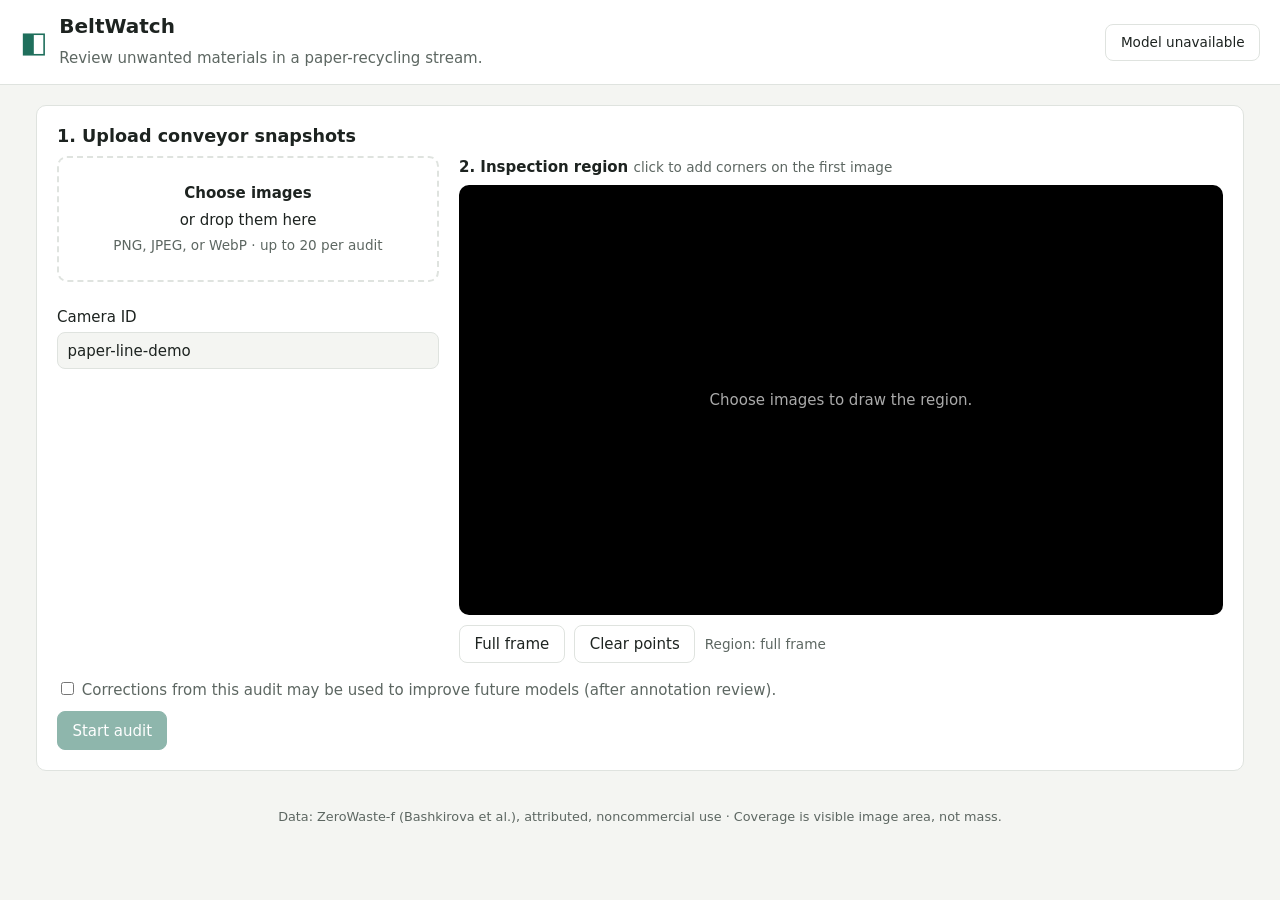
==== frontend/index.html @ 9caa9eb4 "Add the review web UI - self-contained HTML/CSS/JS served by FastAPI at / (no external   scripts or " ====
<!doctype html>
<html lang="en">
<head>
  <meta charset="utf-8">
  <meta name="viewport" content="width=device-width, initial-scale=1">
  <title>BeltWatch</title>
  <meta name="description" content="Review unwanted materials in a paper-recycling stream.">
  <link rel="stylesheet" href="styles.css">
</head>
<body>
  <header class="topbar">
    <div class="brand">
      <span class="logo" aria-hidden="true">◧</span>
      <div>
        <h1>BeltWatch</h1>
        <p class="tagline">Review unwanted materials in a paper-recycling stream.</p>
      </div>
    </div>
    <button id="model-button" class="model-badge" type="button" aria-haspopup="dialog">Model: loading…</button>
  </header>

  <main>
    <section id="upload-view" class="card" aria-labelledby="upload-title">
      <h2 id="upload-title">1. Upload conveyor snapshots</h2>
      <div class="upload-grid">
        <div>
          <label class="dropzone" id="dropzone">
            <input id="files" type="file" accept="image/png,image/jpeg,image/webp" multiple>
            <strong>Choose images</strong> or drop them here
            <span class="hint">PNG, JPEG, or WebP · up to 20 per audit</span>
          </label>
          <ul id="file-list" class="file-list"></ul>
          <label class="field">Camera ID
            <input id="camera-id" type="text" value="paper-line-demo" maxlength="64" pattern="[\w.\-]+">
          </label>
        </div>
        <div>
          <p class="field-label">2. Inspection region <span class="hint">click to add corners on the first image</span></p>
          <div class="region-editor">
            <canvas id="region-canvas" width="640" height="360" aria-label="Inspection region editor"></canvas>
            <p id="region-empty" class="placeholder">Choose images to draw the region.</p>
          </div>
          <div class="row">
            <button id="region-full" type="button" class="secondary">Full frame</button>
            <button id="region-clear" type="button" class="secondary">Clear points</button>
            <span id="region-status" class="hint">Region: full frame</span>
          </div>
        </div>
      </div>
      <label class="consent"><input id="consent" type="checkbox"> Corrections from this audit may be used to improve future models (after annotation review).</label>
      <div class="row">
        <button id="submit" type="button" class="primary" disabled>Start audit</button>
        <span id="upload-error" class="error" role="alert"></span>
      </div>
    </section>

    <section id="audit-view" class="card hidden" aria-labelledby="audit-title">
      <div class="row spread">
        <h2 id="audit-title">Audit</h2>
        <div class="row">
          <a id="report-json" class="button secondary" target="_blank" rel="noopener">Report (JSON)</a>
          <a id="report-csv" class="button secondary">Report (CSV)</a>
          <button id="delete-audit" type="button" class="danger">Delete audit</button>
          <button id="new-audit" type="button" class="secondary">New audit</button>
        </div>
      </div>
      <p id="audit-meta" class="meta"></p>
      <div class="progress" role="progressbar" aria-valuemin="0" aria-valuemax="100"><div id="progress-bar"></div></div>
      <p id="audit-status" class="meta"></p>
      <div class="audit-grid">
        <div>
          <h3>Review queue <span class="hint">highest priority first</span></h3>
          <ol id="queue" class="image-list"></ol>
          <h3>Other images</h3>
          <ul id="others" class="image-list"></ul>
        </div>
        <div id="detail" class="detail hidden">
          <div class="row spread">
            <h3 id="detail-title">Image</h3>
            <div class="toggle" role="tablist" aria-label="View">
              <button type="button" data-view="overlay" class="active" role="tab">Overlay</button>
              <button type="button" data-view="original" role="tab">Original</button>
              <button type="button" data-view="uncertainty" role="tab">Uncertainty</button>
            </div>
          </div>
          <div class="viewer"><img id="detail-image" alt="Selected image with segmentation overlay"></div>
          <div class="legend">
            <span><i class="sw cardboard"></i>Cardboard</span><span><i class="sw soft_plastic"></i>Soft plastic</span>
            <span><i class="sw rigid_plastic"></i>Rigid plastic</span><span><i class="sw metal"></i>Metal</span>
            <span><i class="sw uncertain"></i>Uncertain</span><span><i class="sw outside"></i>Outside region</span>
          </div>
          <div id="detail-route" class="route"></div>
          <table class="coverage">
            <caption>Estimated visible coverage of the inspection region <span class="hint">(not contamination by weight)</span></caption>
            <tbody id="coverage-rows"></tbody>
          </table>
          <p id="detail-notes" class="meta"></p>

          <form id="feedback-form" class="feedback">
            <fieldset>
              <legend>Your decision</legend>
              <label><input type="radio" name="decision" value="confirmed" required> Confirm</label>
              <label><input type="radio" name="decision" value="corrected"> Correct</label>
              <label><input type="radio" name="decision" value="rejected"> Reject (no target material)</label>
              <label><input type="radio" name="decision" value="needs_retake"> Needs retake</label>
            </fieldset>
            <fieldset>
              <legend>Materials actually present</legend>
              <label><input type="checkbox" name="materials" value="cardboard"> Cardboard</label>
              <label><input type="checkbox" name="materials" value="soft_plastic"> Soft plastic</label>
              <label><input type="checkbox" name="materials" value="rigid_plastic"> Rigid plastic</label>
              <label><input type="checkbox" name="materials" value="metal"> Metal</label>
            </fieldset>
            <div class="row">
              <input id="reviewer" type="text" placeholder="Reviewer (optional)" maxlength="64">
              <input id="note" type="text" placeholder="Note (optional)" maxlength="1000" class="grow">
              <button type="submit" class="primary">Save decision</button>
            </div>
            <span id="feedback-status" class="meta" role="status"></span>
          </form>
          <h4>Decision history <span class="hint">append-only; the original prediction is kept</span></h4>
          <ul id="history" class="history"></ul>
        </div>
      </div>
    </section>
  </main>

  <dialog id="model-dialog" aria-labelledby="model-title">
    <h2 id="model-title">Active model</h2>
    <dl id="model-details" class="model-details"></dl>
    <h3>Limitations</h3>
    <ul id="model-limitations"></ul>
    <form method="dialog"><button class="secondary">Close</button></form>
  </dialog>

  <footer class="footer">
    Data: ZeroWaste-f (Bashkirova et al.), attributed, noncommercial use · Coverage is visible image area, not mass.
  </footer>
  <script type="module" src="app.js"></script>
</body>
</html>
---- frontend/styles.css ----
:root {
  --bg: #f4f5f2; --card: #ffffff; --ink: #1d2320; --muted: #5d6762; --line: #dfe3df;
  --accent: #1f6f5c; --accent-ink: #ffffff; --danger: #b3261e; --warn: #9a6200;
  --cardboard: #ff9f1c; --soft_plastic: #2ec4b6; --rigid_plastic: #e71d78; --metal: #ffe600;
  --uncertain: #5a78ff; --radius: 10px;
}
@media (prefers-color-scheme: dark) {
  :root { --bg: #121614; --card: #1b201e; --ink: #e8ece9; --muted: #9aa49f; --line: #2e3532; --accent: #43b597; }
}
* { box-sizing: border-box; }
body { margin: 0; background: var(--bg); color: var(--ink); font: 15px/1.5 system-ui, -apple-system, "Segoe UI", sans-serif; }
h1, h2, h3, h4 { margin: 0 0 .5rem; line-height: 1.25; }
h1 { font-size: 1.25rem; } h2 { font-size: 1.1rem; } h3 { font-size: 1rem; margin-top: 1rem; } h4 { font-size: .95rem; margin-top: 1rem; }
.topbar { display: flex; justify-content: space-between; align-items: center; gap: 1rem; padding: .9rem 1.25rem; background: var(--card); border-bottom: 1px solid var(--line); }
.brand { display: flex; gap: .75rem; align-items: center; }
.logo { font-size: 1.8rem; color: var(--accent); }
.tagline { margin: 0; color: var(--muted); }
main { max-width: 1240px; margin: 1.25rem auto; padding: 0 1rem; display: grid; gap: 1.25rem; }
.card { background: var(--card); border: 1px solid var(--line); border-radius: var(--radius); padding: 1.25rem; }
.hidden { display: none !important; }
.row { display: flex; gap: .6rem; align-items: center; flex-wrap: wrap; margin-top: .6rem; }
.spread { justify-content: space-between; }
.grow { flex: 1; min-width: 12rem; }
.hint { color: var(--muted); font-size: .85rem; font-weight: normal; }
.meta { color: var(--muted); margin: .4rem 0; }
.error { color: var(--danger); }
button, .button { font: inherit; border-radius: 8px; padding: .45rem .9rem; border: 1px solid var(--line); background: var(--card); color: var(--ink); cursor: pointer; text-decoration: none; display: inline-block; }
button:disabled { opacity: .5; cursor: not-allowed; }
.primary { background: var(--accent); color: var(--accent-ink); border-color: var(--accent); }
.danger { color: var(--danger); border-color: var(--danger); }
.model-badge { font-size: .85rem; }
input[type=text] { font: inherit; padding: .4rem .6rem; border: 1px solid var(--line); border-radius: 8px; background: var(--bg); color: var(--ink); }
.upload-grid, .audit-grid { display: grid; grid-template-columns: minmax(260px, 1fr) 2fr; gap: 1.25rem; }
@media (max-width: 860px) { .upload-grid, .audit-grid { grid-template-columns: 1fr; } }
.dropzone { display: grid; gap: .25rem; place-items: center; text-align: center; padding: 1.5rem; border: 2px dashed var(--line); border-radius: var(--radius); cursor: pointer; }
.dropzone.drag { border-color: var(--accent); }
.dropzone input { display: none; }
.field { display: grid; gap: .25rem; margin-top: .9rem; }
.field-label { margin: 0 0 .4rem; font-weight: 600; }
.file-list { list-style: none; padding: 0; margin: .6rem 0 0; color: var(--muted); font-size: .9rem; max-height: 8rem; overflow: auto; }
.region-editor { position: relative; background: #000; border-radius: var(--radius); overflow: hidden; aspect-ratio: 16 / 9; }
.region-editor canvas { width: 100%; height: 100%; display: block; cursor: crosshair; }
.placeholder { position: absolute; inset: 0; display: grid; place-items: center; margin: 0; color: #aaa; }
.consent { display: block; margin-top: 1rem; color: var(--muted); }
.progress { height: 8px; background: var(--line); border-radius: 99px; overflow: hidden; margin-top: .5rem; }
#progress-bar { height: 100%; width: 0; background: var(--accent); transition: width .3s; }
.image-list { list-style: none; padding: 0; margin: 0; display: grid; gap: .4rem; }
.image-item { width: 100%; text-align: left; display: grid; grid-template-columns: 1fr auto; gap: .2rem .6rem; padding: .55rem .7rem; }
.image-item.selected { border-color: var(--accent); box-shadow: 0 0 0 1px var(--accent) inset; }
.image-item .name { overflow: hidden; text-overflow: ellipsis; white-space: nowrap; }
.badge { font-size: .75rem; padding: .05rem .45rem; border-radius: 99px; border: 1px solid currentColor; white-space: nowrap; }
.badge.manual_review { color: var(--uncertain); } .badge.review { color: var(--warn); } .badge.retake_image { color: var(--danger); } .badge.none { color: var(--muted); }
.badge.failed { color: var(--danger); } .badge.pending { color: var(--muted); }
.viewer { background: #000; border-radius: var(--radius); overflow: hidden; }
.viewer img { width: 100%; display: block; }
.toggle { display: inline-flex; border: 1px solid var(--line); border-radius: 8px; overflow: hidden; }
.toggle button { border: 0; border-radius: 0; }
.toggle button.active { background: var(--accent); color: var(--accent-ink); }
.legend { display: flex; flex-wrap: wrap; gap: .4rem 1rem; font-size: .82rem; color: var(--muted); margin: .5rem 0; }
.sw { display: inline-block; width: .8rem; height: .8rem; border-radius: 3px; margin-right: .3rem; vertical-align: -1px; }
.sw.cardboard { background: var(--cardboard); } .sw.soft_plastic { background: var(--soft_plastic); } .sw.rigid_plastic { background: var(--rigid_plastic); } .sw.metal { background: var(--metal); }
.sw.uncertain { background: repeating-linear-gradient(45deg, var(--uncertain) 0 3px, transparent 3px 6px); border: 1px solid var(--uncertain); }
.sw.outside { background: #333; }
.route { padding: .55rem .75rem; border-radius: 8px; background: var(--bg); margin: .5rem 0; }
.coverage { width: 100%; border-collapse: collapse; margin-top: .5rem; }
.coverage caption { text-align: left; font-weight: 600; margin-bottom: .3rem; }
.coverage td { padding: .3rem .4rem; border-bottom: 1px solid var(--line); }
.coverage td:last-child { text-align: right; font-variant-numeric: tabular-nums; }
.bar { height: 6px; background: var(--line); border-radius: 99px; min-width: 6rem; }
.bar > i { display: block; height: 100%; border-radius: 99px; }
.feedback fieldset { border: 1px solid var(--line); border-radius: 8px; margin: .6rem 0 0; display: flex; flex-wrap: wrap; gap: .3rem 1rem; }
.history { padding-left: 1.1rem; color: var(--muted); font-size: .9rem; }
dialog { border: 1px solid var(--line); border-radius: var(--radius); background: var(--card); color: var(--ink); max-width: 640px; width: calc(100% - 2rem); }
dialog::backdrop { background: rgb(0 0 0 / .45); }
.model-details { display: grid; grid-template-columns: max-content 1fr; gap: .3rem 1rem; }
.model-details dt { color: var(--muted); }
.model-details dd { margin: 0; overflow-wrap: anywhere; }
.footer { text-align: center; color: var(--muted); font-size: .8rem; padding: 1rem; }
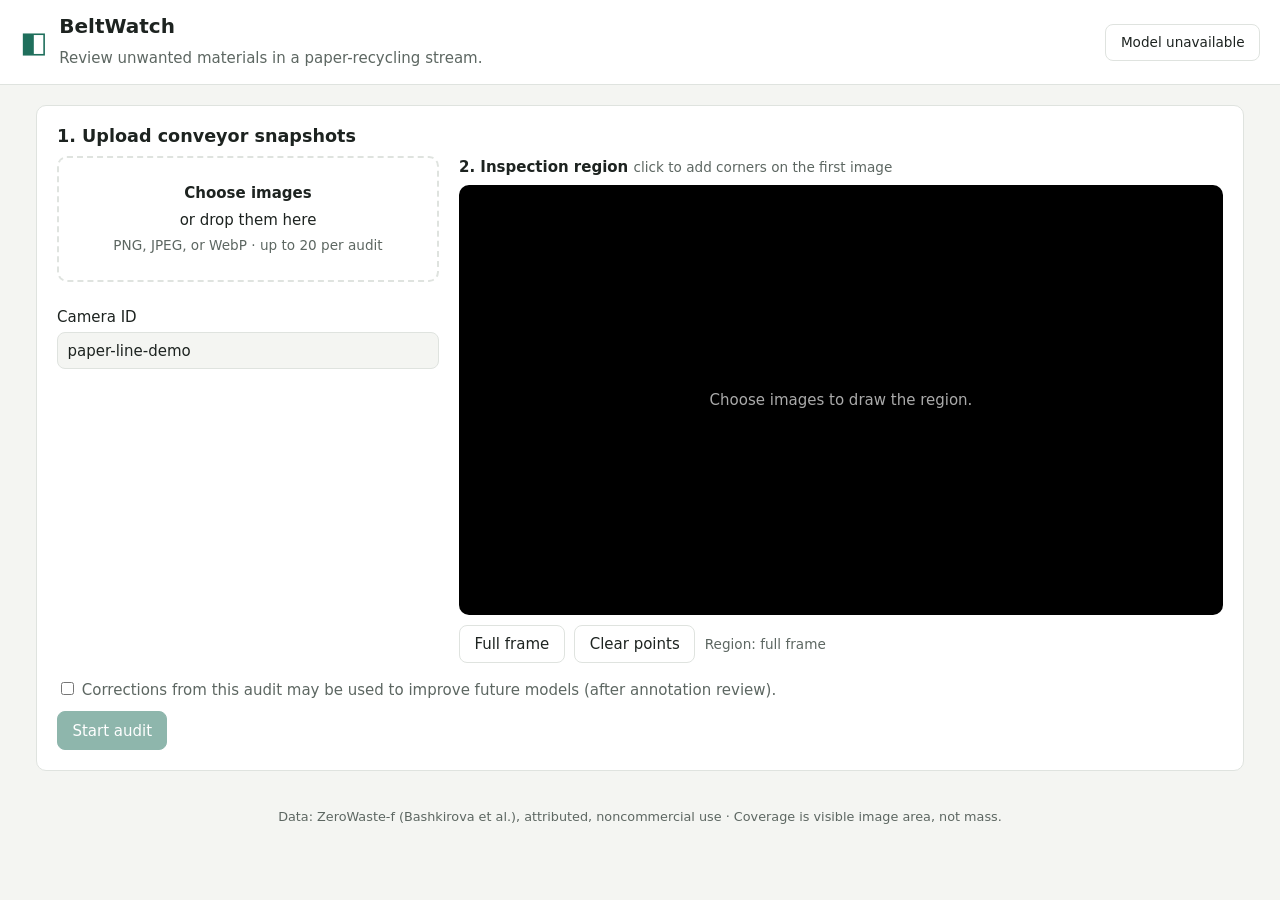
==== commit 4cd848d9: "Run the audit service as a one-container hosted demo python -m beltwatch.demo fetches a release pinn" ====
--- a/frontend/index.html
+++ b/frontend/index.html
@@ -20,6 +20,7 @@
   </header>
 
   <main>
+    <p id="demo-notice" class="notice hidden" role="note"></p>
     <section id="upload-view" class="card" aria-labelledby="upload-title">
       <h2 id="upload-title">1. Upload conveyor snapshots</h2>
       <div class="upload-grid">
@@ -27,7 +28,7 @@
           <label class="dropzone" id="dropzone">
             <input id="files" type="file" accept="image/png,image/jpeg,image/webp" multiple>
             <strong>Choose images</strong> or drop them here
-            <span class="hint">PNG, JPEG, or WebP · up to 20 per audit</span>
+            <span class="hint" id="upload-hint">PNG, JPEG, or WebP · up to 20 per audit</span>
           </label>
           <ul id="file-list" class="file-list"></ul>
           <label class="field">Camera ID
@@ -47,7 +48,7 @@
           </div>
         </div>
       </div>
-      <label class="consent"><input id="consent" type="checkbox"> Corrections from this audit may be used to improve future models (after annotation review).</label>
+      <label class="consent" id="consent-field"><input id="consent" type="checkbox"> Corrections from this audit may be used to improve future models (after annotation review).</label>
       <div class="row">
         <button id="submit" type="button" class="primary" disabled>Start audit</button>
         <span id="upload-error" class="error" role="alert"></span>
--- a/frontend/styles.css
+++ b/frontend/styles.css
@@ -42,6 +42,7 @@
 .region-editor canvas { width: 100%; height: 100%; display: block; cursor: crosshair; }
 .placeholder { position: absolute; inset: 0; display: grid; place-items: center; margin: 0; color: #aaa; }
 .consent { display: block; margin-top: 1rem; color: var(--muted); }
+.notice { background: var(--card); border: 1px solid var(--warn); border-radius: var(--radius); padding: .8rem 1.25rem; margin: 0; }
 .progress { height: 8px; background: var(--line); border-radius: 99px; overflow: hidden; margin-top: .5rem; }
 #progress-bar { height: 100%; width: 0; background: var(--accent); transition: width .3s; }
 .image-list { list-style: none; padding: 0; margin: 0; display: grid; gap: .4rem; }
